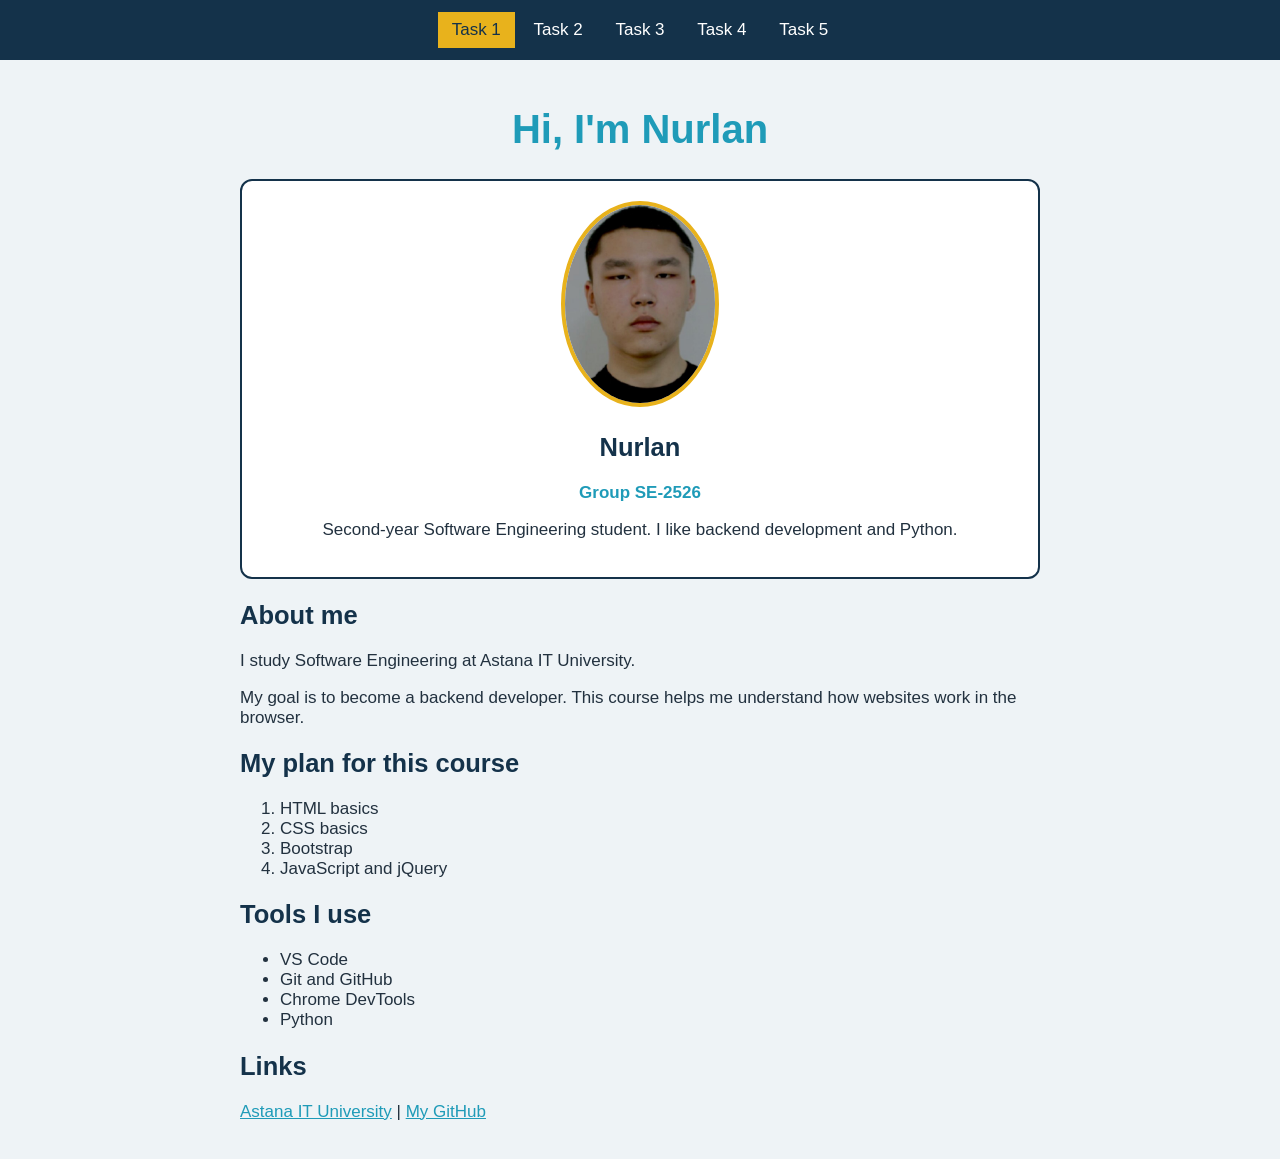
==== index.html @ cad20482 "Task 1: personal page with profile card" ====
<!DOCTYPE html>
<html lang="en">

<head>
    <meta charset="UTF-8">
    <meta name="viewport" content="width=device-width, initial-scale=1.0">
    <title>Task 1: Personal Page</title>
    <link rel="stylesheet" href="styles.css">
</head>

<body>

    <nav class="navbar">
        <a class="active" href="index.html">Task 1</a>
        <a href="task2/index.html">Task 2</a>
        <a href="exercise1/index.html">Task 3</a>
        <a href="task4/index.html">Task 4</a>
        <a href="task5/index.html">Task 5</a>
    </nav>

    <div class="container">

        <h1 id="title">Hi, I'm Nurlan</h1>

        <div class="profile-card">
            <img src="images/photo.jpg" alt="Photo of Nurlan">
            <h2>Nurlan</h2>
            <p class="group">Group SE-2526</p>
            <p>Second-year Software Engineering student. I like backend development and Python.</p>
        </div>

        <h2>About me</h2>
        <p>I study Software Engineering at Astana IT University.</p>
        <p>My goal is to become a backend developer. This course helps me understand how websites work in the browser.
        </p>

        <h2>My plan for this course</h2>
        <ol>
            <li>HTML basics</li>
            <li>CSS basics</li>
            <li>Bootstrap</li>
            <li>JavaScript and jQuery</li>
        </ol>

        <h2>Tools I use</h2>
        <ul>
            <li>VS Code</li>
            <li>Git and GitHub</li>
            <li>Chrome DevTools</li>
            <li>Python</li>
        </ul>

        <h2>Links</h2>
        <p>
            <a href="https://astanait.edu.kz" target="_blank">Astana IT University</a> |
            <a href="https://github.com/Nurlan-byte" target="_blank">My GitHub</a>
        </p>

    </div>

</body>

</html>
---- styles.css ----
body {
  margin: 0;
  background-color: #eef3f6;
  font-family: Arial, sans-serif;
  font-size: 17px;
  color: #22313f;
}

h2 {
  color: #14324a;
}

a {
  color: #1f9bb8;
}

a:hover {
  color: #e8b21c;
}


.navbar {
  background-color: #14324a;
  padding: 12px;
  text-align: center;
}

.navbar a {
  display: inline-block;
  color: white;
  text-decoration: none;
  padding: 8px 14px;
}

.navbar a:hover,
.navbar a.active {
  background-color: #e8b21c;
  color: #14324a;
}


.container {
  max-width: 800px;
  margin: 0 auto;
  padding: 20px;
}


#title {
  text-align: center;
  font-size: 40px;
  color: #1f9bb8;
}


.profile-card {
  background-color: white;
  border: 2px solid #14324a;
  border-radius: 12px;
  padding: 20px;
  margin-bottom: 20px;
  text-align: center;
}

.profile-card img {
  max-width: 150px;
  border-radius: 50%;
  border: 4px solid #e8b21c;
}

.group {
  font-weight: bold;
  color: #1f9bb8;
}


@media (max-width: 600px) {
  #title {
    font-size: 28px;
  }
}
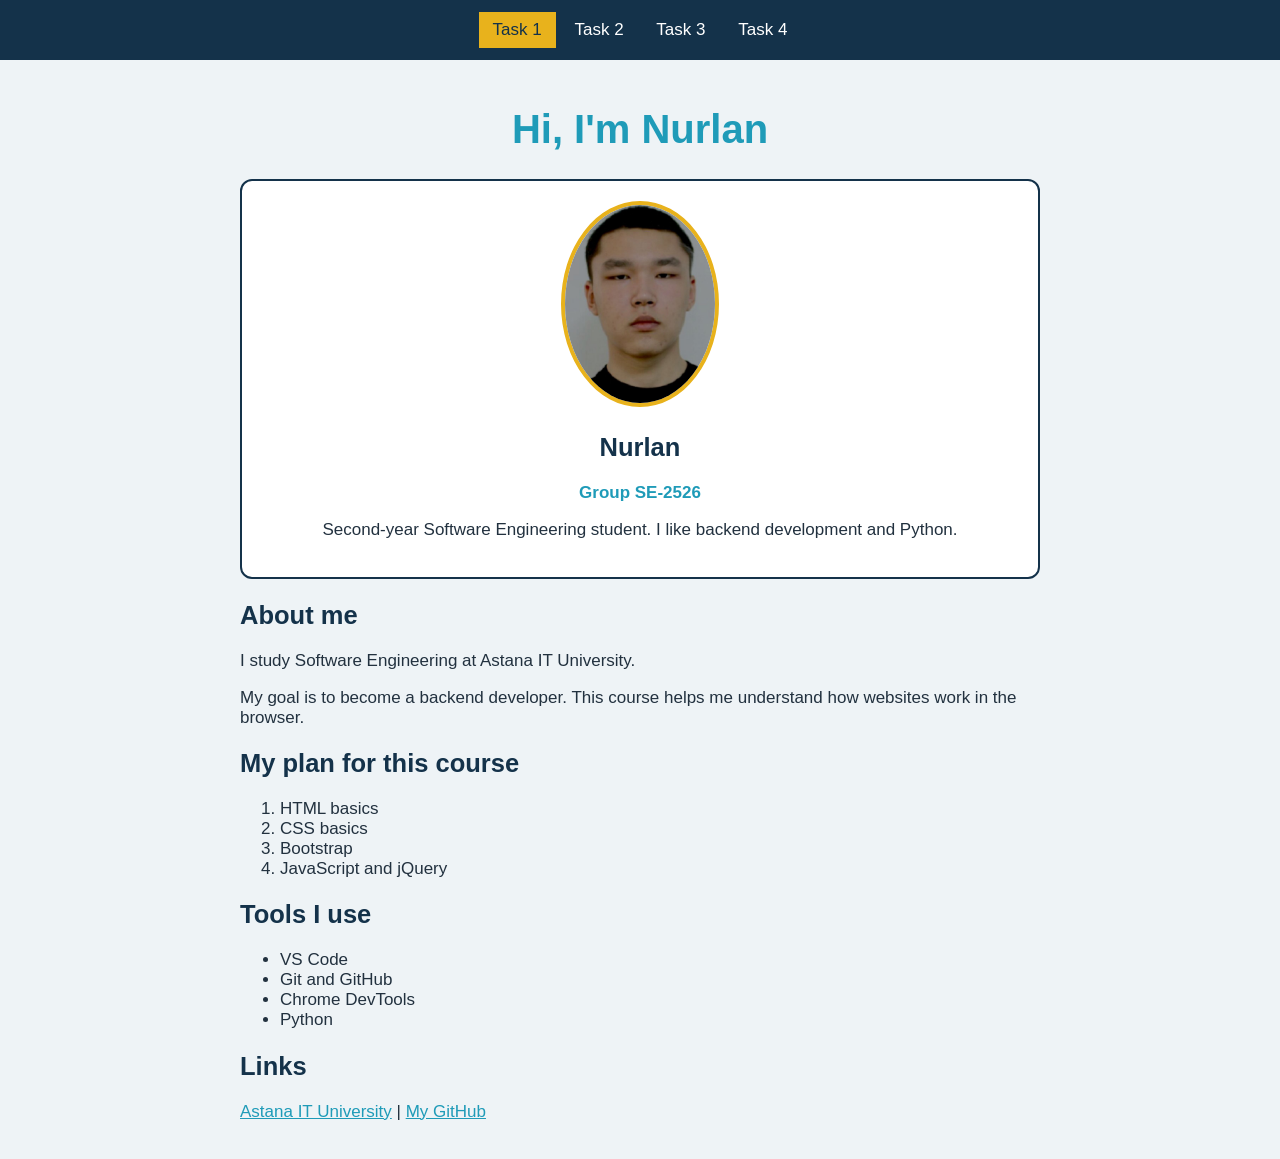
==== commit 8a0cdb67: "Make Task 2 layout responsive" ====
--- a/index.html
+++ b/index.html
@@ -15,7 +15,6 @@
         <a href="task2/index.html">Task 2</a>
         <a href="exercise1/index.html">Task 3</a>
         <a href="task4/index.html">Task 4</a>
-        <a href="task5/index.html">Task 5</a>
     </nav>
 
     <div class="container">
